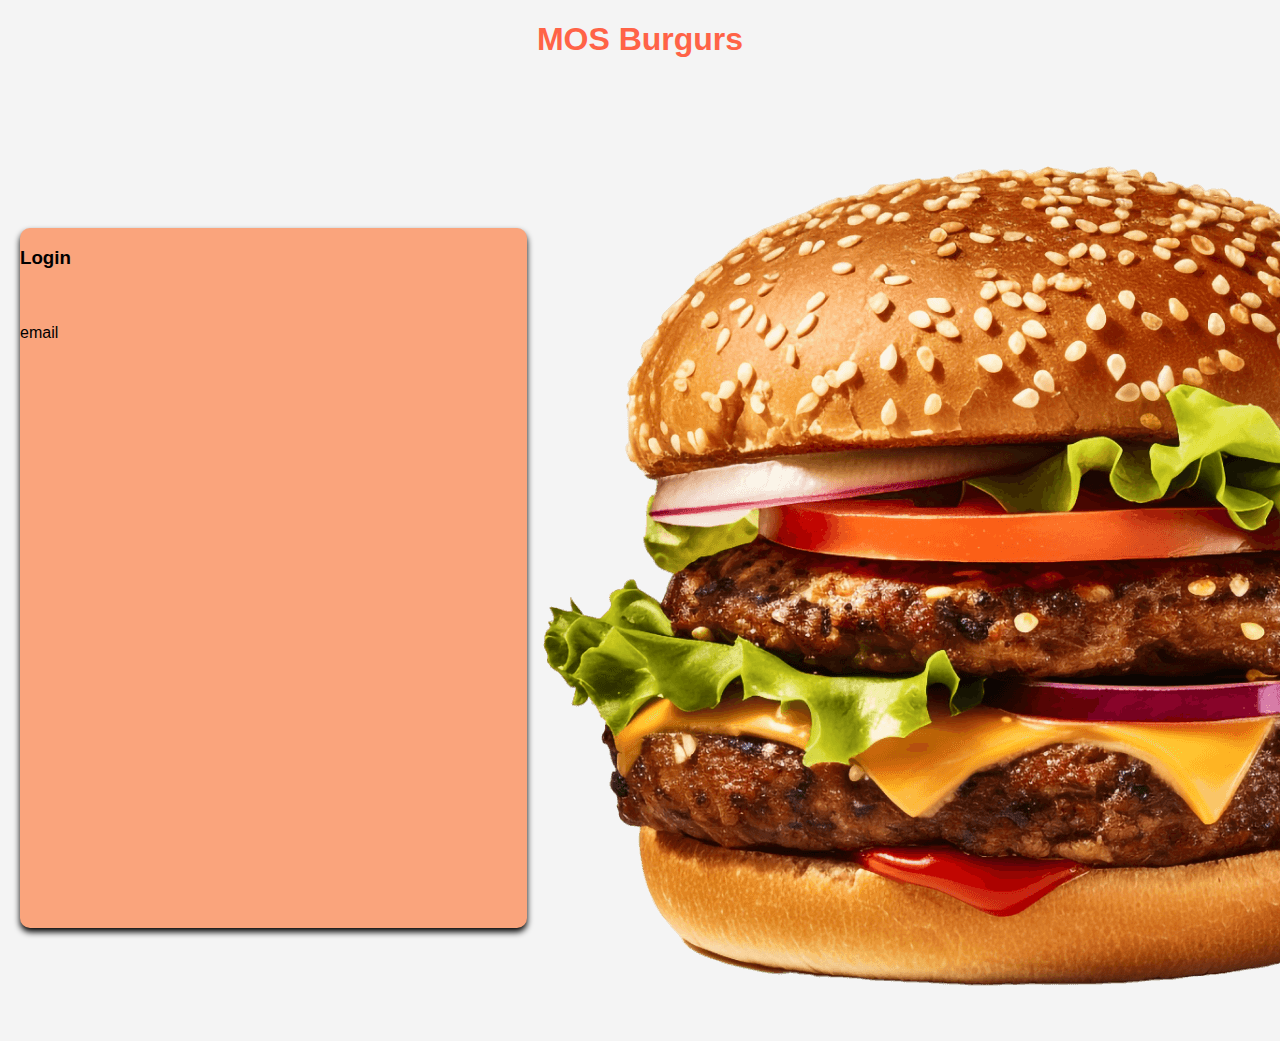
==== index.html @ af5ea102 "first commit" ====
<!DOCTYPE html>
<html lang="en">
<head>
    <meta charset="UTF-8">
    <meta name="viewport" content="width=device-width, initial-scale=1.0">
    <title>MOS Burgers</title>
    <link rel="stylesheet" href="style.css">
</head>
<body>
        <h1>MOS Burgurs</h1><br><br>
        <div class="main-container">
            <div class="login">
                <h3>Login</h3><br><br>
                <div>
                    email
                </div>

            </div>
            <div class="logimage">
                <img src="home-burger.png" alt="">

            </div>

        </div>
<script src="script.js"></script>
</body>
</html>
---- style.css ----
body {
    font-family: Arial, sans-serif;
    margin: 0;
    padding: 0;
    background-color: #f4f4f4;
}

h1 {
    font-size: 3 rem;
    color: #ff6347;
    text-align: center;
}

.main-container{
    display: flex;
    align-items: center;
    width: 40%;
    max-width: 1200px;
    margin: 20px;
  }
  .login{
    flex: 1;
    background-color: #faa47c;
    border-radius: 10px; 
    box-shadow: 0 4px 6px rgba(0,0,0.1);
    width: 5px;
    height: 700px;
  }

  .logimage{
    width: 5px;
    border-radius: 20px;
  }
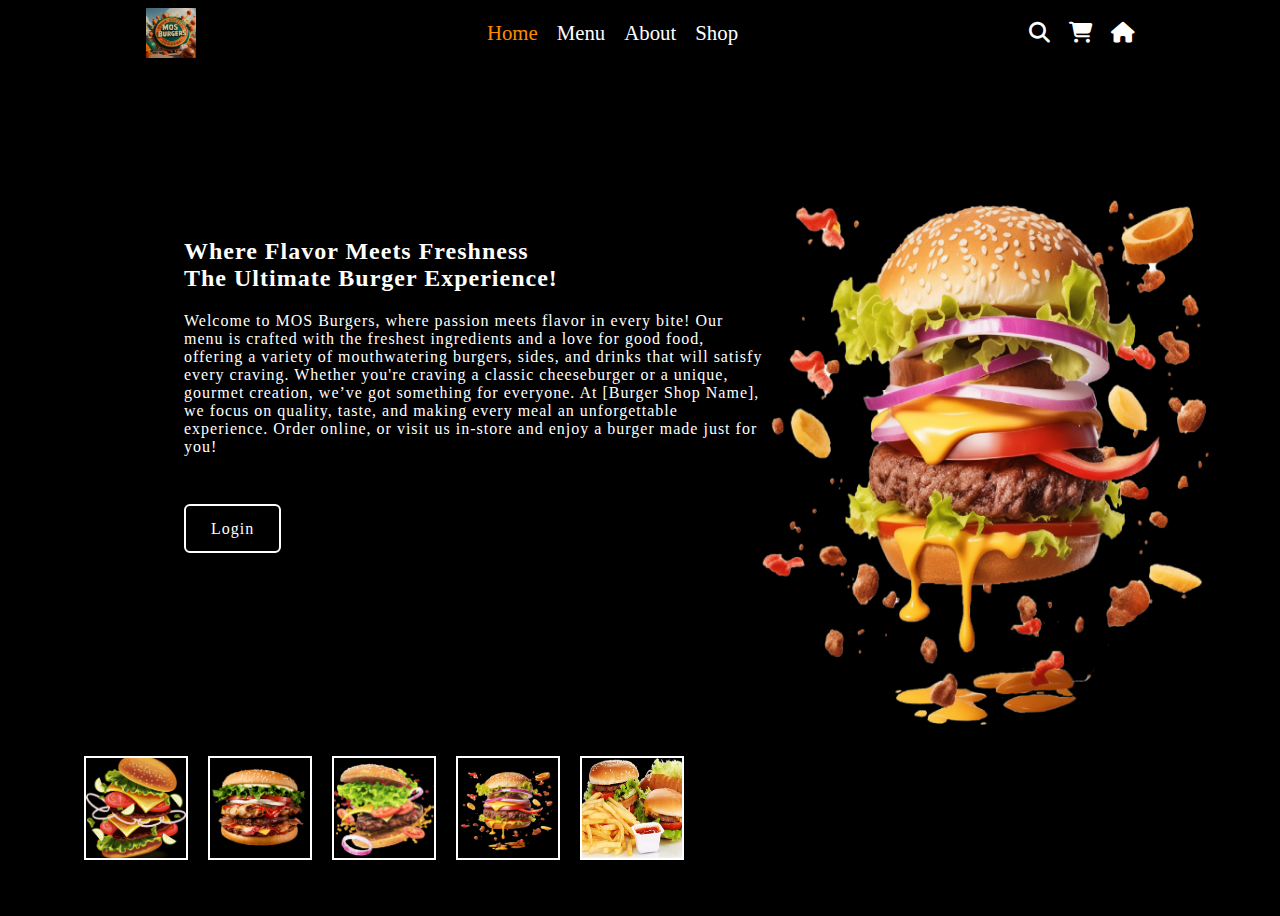
==== commit 0459489f: "mos burgers" ====
--- a/index.html
+++ b/index.html
@@ -1,27 +1,75 @@
 <!DOCTYPE html>
 <html lang="en">
+
 <head>
     <meta charset="UTF-8">
     <meta name="viewport" content="width=device-width, initial-scale=1.0">
-    <title>MOS Burgers</title>
+    <title>MosBurger</title>
     <link rel="stylesheet" href="style.css">
+    <link rel="stylesheet" href="https://cdnjs.cloudflare.com/ajax/libs/font-awesome/6.7.2/css/all.min.css"
+        integrity="sha512-Evv84Mr4kqVGRNSgIGL/F/aIDqQb7xQ2vcrdIwxfjThSH8CSR7PBEakCr51Ck+w+/U6swU2Im1vVX0SVk9ABhg=="
+        crossorigin="anonymous" referrerpolicy="no-referrer"/>
 </head>
+
 <body>
-        <h1>MOS Burgurs</h1><br><br>
-        <div class="main-container">
-            <div class="login">
-                <h3>Login</h3><br><br>
-                <div>
-                    email
-                </div>
+    <header>
+        <div id="stars"></div>
+        <div class="navbar">
+            <img src="img/logo.jpg" alt="">
+            <div class="center-nav">
+                <a href="">Home</a>
+                <a href="">Menu</a>
+                <a href="">About</a>
+                <a href="">Shop</a>
+            </div>
+            <div class="social">
+                <a href=""><i class="fa-solid fa-magnifying-glass"></i></a>
+                <a href=""><i class="fa-solid fa-cart-shopping"></i></a>
+                <a href=""><i class="fa-solid fa-house"></i></a>
+            </div>
+        </div>
 
+        <div class="text">
+            <h2>Where Flavor Meets Freshness <br> The Ultimate Burger Experience!</h2>
+            <p>Welcome to MOS Burgers, where passion meets flavor in every bite! Our menu is crafted with the
+                freshest ingredients and a love for good food, offering a variety of mouthwatering burgers, sides, and
+                drinks that will satisfy every craving. Whether you're craving a classic cheeseburger or a unique,
+                gourmet creation, we’ve got something for everyone. At [Burger Shop Name], we focus on quality, taste,
+                and making every meal an unforgettable experience. Order online, or visit us in-store and enjoy a burger
+                made just for you!</p>
+            <a href="#" class="btn" onclick="openLoginModal()">Login</a>
+        </div>
+
+
+
+        <div id="login-modal" class="modal">
+            <div class="modal-content">
+                <span class="close-btn" onclick="closeLoginModal()">&times;</span>
+                <h2>Login</h2>
+                <form id="loginForm">
+                    <input type="text" id="username" placeholder="Enter Username" required>
+                    <input type="password" id="password" placeholder="Enter Password" required>
+                    <button type="submit">Login</button>
+                </form>
+                <p id="error-message"></p>
             </div>
-            <div class="logimage">
-                <img src="home-burger.png" alt="">
+        </div>
 
-            </div>
 
+
+        <div class="burger">
+            <img src="img/burger.png" alt="">
+            <img src="img/pngwing.com (12).png" alt="">
+            <img src="img/buger2.png" alt="">
+            <img src="img/Flying Burger PNG Image - 2084x2084.png" alt="">
+            <img src="img/pngwing.com (16).png" alt="">
         </div>
-<script src="script.js"></script>
+        <div class="burger-toggle">
+            <img src="img/Flying Burger PNG Image - 2084x2084.png" alt="">
+        </div>
+    </header>
+
+    <script src="script.js"></script>
 </body>
-</html>
+
+</html>--- a/style.css
+++ b/style.css
@@ -1,33 +1,279 @@
-body {
-    font-family: Arial, sans-serif;
-    margin: 0;
-    padding: 0;
-    background-color: #f4f4f4;
-}
-
-h1 {
-    font-size: 3 rem;
-    color: #ff6347;
-    text-align: center;
-}
-
-.main-container{
-    display: flex;
-    align-items: center;
-    width: 40%;
-    max-width: 1200px;
-    margin: 20px;
-  }
-  .login{
-    flex: 1;
-    background-color: #faa47c;
-    border-radius: 10px; 
-    box-shadow: 0 4px 6px rgba(0,0,0.1);
-    width: 5px;
-    height: 700px;
-  }
-
-  .logimage{
-    width: 5px;
-    border-radius: 20px;
-  }+
+* {
+  text-decoration: none;
+}
+
+body{
+  color: white;
+  animation: fadeIn 1s ease-in-out;
+  background-color: black;
+  background-attachment: fixed;
+}
+
+header {
+  width: 100%;
+  height: 100vh;
+  background-color: transparent;
+  animation: fadeIn 1s ease-in-out;
+}
+
+.modal {
+  display: none;
+  position: fixed;
+  top: 0;
+  left: 0;
+  width: 100%;
+  height: 100%;
+  background-color: rgba(0, 0, 0, 0.8);
+  z-index: 1000;
+}
+
+.modal-content {
+  position: absolute;
+  top: 50%;
+  left: 50%;
+  transform: translate(-50%, -50%);
+  width: 300px;
+  background: white;
+  padding: 20px;
+  border-radius: 8px;
+  text-align: center;
+  color: black;
+}
+
+.modal-content input {
+  width: 100%;
+  margin: 10px 0;
+  padding: 10px;
+  border: 1px solid #ddd;
+  border-radius: 5px;
+}
+
+.modal-content button {
+  width: 100%;
+  padding: 10px;
+  background: orange;
+  color: white;
+  border: none;
+  border-radius: 5px;
+  cursor: pointer;
+}
+
+
+
+
+.star {
+  position: absolute;
+  width: 2px;
+  height: 2px;
+  background-color: #fff;
+  animation: twinkle 2s infinite;
+  box-shadow: 0 0 10px 2px rgba(255, 255, 255, 0.5);
+}
+
+@keyframes twinkle{
+  0% {
+      opacity: 0.5;
+  }
+
+  50% {
+      opacity: 1;
+  }
+
+  100%{
+      opacity: 0.5;
+  }
+}
+
+.navbar {
+  display: flex;
+  justify-content: space-around;
+  align-items: center;
+  animation: slideInFromTop 1s ease-in-out;
+}
+
+.navbar img{
+  width: 50px;
+  animation: rotateIn 1s ease-in-out;
+}
+
+.navbar .center-nav a,
+.social a{
+  color: white;
+  margin-left: 15px;
+  font-size: 1.3rem;
+  transition:all 0.5s ease;
+  animation: fadeInUp 1s ease-in-out;
+}
+
+.navbar .center-nav a:first-child {
+  color: rgb(255, 140, 0);
+}
+
+.navbar .center-nav a:hover,
+.social a:hover {
+  color: rgb(255,140,0);
+  text-shadow: 0px 0px 30px rgb(255, 140 ,0);
+}
+
+.navbar .center-nav a::before {
+  content: "";
+  position: absolute;
+  width: 100%;
+  height: 2px;
+  bottom: 0;
+  left: 0;
+  background-color: rgb(255, 140 ,0);
+  visibility: hidden;
+  transform: scaleX(0);
+  transition: all 0.3s ease-in-out;
+}
+
+.navbar .center-nav a:hover::before {
+  visibility: visible;
+  transform: scale(1);
+}
+
+.text {
+  position: relative;
+  top: 10rem;
+  left: 11rem;
+  letter-spacing: 1px;
+  animation: fadeInUp 1s ease-in-out;
+}
+
+.text h1 {
+  font-weight: bold;
+  font-size: 4rem;
+  font-family: sans-serif;
+  margin-bottom: 10px;
+  animation: fadeInUp 1s ease-in-out;
+}
+
+.btn{
+  color: white;
+  border: 2px solid;
+  position: relative;
+  top: 3rem;
+  padding-left: 25px;
+  padding-right: 25px;
+  padding-top: 14px;
+  padding-bottom: 14px;
+  border-radius: 6px;
+  transition: all 0.5s ease;
+  margin-right: 10px;
+  animation: fadeInUp 1s ease-in-out 0.5s backwards;
+}
+
+.text .btn:hover {
+  background-color: rgb(255, 140 ,0);
+  box-shadow: 0 0 10px 2px rgb(255, 140, 0);
+}
+
+.text p{
+  width: 46%;
+  animation: fadeInUp 1s ease-in-out;
+}
+
+.burger {
+  position: fixed;
+  bottom: 20px;
+  left: 50%;
+  transform: translateX(-50%);
+  display: flex;
+  width: 90%;
+  padding: 20px;
+  animation: slideInFromBotton 1s ease-in-out 1.5s backwards;
+}
+
+.burger img{
+  width: 100px;
+  height: 100px;
+  margin-left: 20px;
+  object-fit: cover;
+  border: 2px solid white;
+  transition: transform 0.3s ease;
+  animation: fadeInUp 1s ease-in-out 2s backwards;
+}
+
+.burgerimg:hover {
+  transform: scale(1.1);
+}
+
+.burger-toggle img{
+  position: absolute;
+  width: 38%;
+  height: 74%;
+  right: 47px;
+  top: 7rem;
+  animation: fadeInUp 1s ease-in-out 2.5s backwards;
+}
+
+.burger,
+.burger-toggle{
+  display: flex;
+}
+
+
+
+.burger-toggle img.active{
+  display: block;
+}
+
+@keyframes fadeIn {
+  from {
+      opacity: 0;
+  }
+
+  to {
+      opacity: 1;
+  }
+}
+
+@keyframes fadeInUp {
+  from {
+      opacity: 0;
+      transform: translateY(50px);
+  }
+
+  to {
+      opacity: 1;
+      transform: translateY(0);
+  }
+}
+
+@keyframes slideInFromTop {
+  from {
+      transform: translateY(-100%);
+      opacity: 0;
+  }
+
+  to{
+      transform: translateY(0);
+      opacity: 1;
+  }
+}
+
+@keyframes slideInFromBottom {
+  from {
+      transform: translateY(100%);
+      opacity: 0;
+  }
+
+  to {
+      transform: translateY(0);
+      opacity: 1;
+  }
+}
+
+@keyframes rotateIn{
+  from{
+      transform: rotate3d(0, 0, 1, -200deg);
+      opacity: 0;
+  }
+
+  to{
+      transform: none;
+      opacity: 1;
+  }
+}